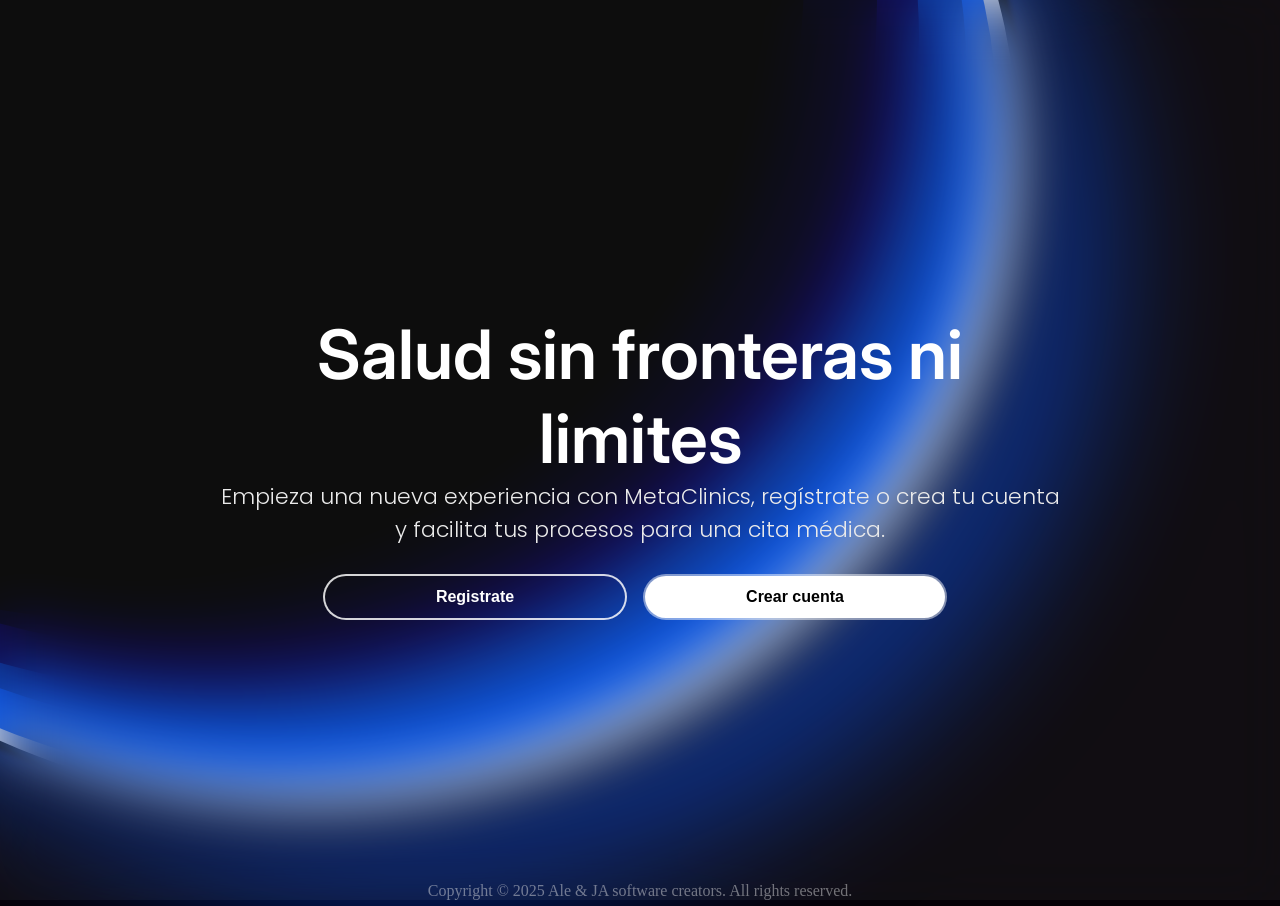
==== 📒HTML/index.html @ 637e4ccc "actualización al inicio de metaclinics" ====
<!DOCTYPE html>
<html lang="en">
<head>
<meta charset="UTF-8">
<meta name="viewport" content="width=device-width, initial-scale=1.0">
<link rel="stylesheet" href="/🖌️ CSS/styles.css">
<title>Bienvenido a Metaclinics</title>
</head>
<body>
<!-- audio de fondo -->
<audio id="bg-audio" autoplay loop>
<source src="../🎵 Audios/Background.mp3" type="audio/mpeg">
Tu navegador no soporta audio HTML5.
</audio>

<!-- circulos de diseños -->
<div class="cicles_container">
<div class="cicle1"></div>
<div class="cicle2"></div>
<div class="cicle3"></div>
<div class="cicle4"></div>
<div class="cicle5"></div>
<div class="cicle6"></div>
</div>
<!-- contenedor principal -->
<div class="container">
    <!-- header -->
<header>
<!-- Logo -->
<div class="logo_container">
<button type="submit" class="btn" id="logo_btn"><a href="">Metaclinics</a></button>
</div>
<!-- botones header -->
<span class="btn_container">
<button class="btn_header btn_R btnS" id="registrate">Registrate</button>
<button class="btn_headerAlt btn_I btnS" id="crearCuenta">Iniciar sesion</button>
</span>
</header>
<!-- contenedor de inicio -->
<div class="inicio" id="containerInit">
<!-- contenido principal -->
<span class="text_container">
<h1 class="title_init">Salud sin fronteras ni limites</h1>
<p class="text_init">Empieza una nueva experiencia con MetaClinics, regístrate o crea tu cuenta y facilita tus procesos para una cita médica.</p>
<!-- botones principales -->
<div class="btn_conta">
<!-- registrate -->
<button class="animated-button btn_R btnS" id="registrate">
<span>Registrate</span>
<span></span>
</button>
<!-- crear cuenta -->
<button class="animated-buttonCreate btn_I btnS" id="crearCuenta">
<span>Crear cuenta</span>
<span></span>
</button>
</div>
</div>
<!-- login -->
<div class="login" id="login">

</div>
<!-- registrer -->
<div class="registrer" id="registrer">

</div>
<!-- footer -->
<footer>
<p class="footer_text">Copyright © 2025 Ale & JA software creators. All rights reserved.</p>
</footer>   
</span>
</div>
<script src="/⚙️ JAVASCRIPT/Login_Registrer.js"></script>
</body>
</html>
---- 🖌️ CSS/styles.css ----
@import url('https://fonts.googleapis.com/css2?family=Alexandria:wght@100..900&display=swap');
@import url('https://fonts.googleapis.com/css2?family=Alexandria:wght@100..900&family=Inter:ital,opsz,wght@0,14..32,100..900;1,14..32,100..900&display=swap');
@import url('https://fonts.googleapis.com/css2?family=Alexandria:wght@100..900&family=Inter:ital,opsz,wght@0,14..32,100..900;1,14..32,100..900&family=Poppins:ital,wght@0,100;0,200;0,300;0,400;0,500;0,600;0,700;0,800;0,900;1,100;1,200;1,300;1,400;1,500;1,600;1,700;1,800;1,900&display=swap');
*{
margin: 0;
padding: 0;
box-sizing: border-box;
}
body{
position: relative;
width: 100%;
height: 100vh;
background: #050106;
overflow: hidden;
}
/* *circulos decorativos */
/* cicle1 */
.cicle1 {
position: absolute;
width: 1418px;
height: 1306px;
left: -400px;
top: -500px;
box-shadow: #000000 1px 1px 1px, #000000 2px 2px 2px, #000000 3px 3px 3px, #000000 4px 4px 4px, #000000 5px 5px 5px, #000000 6px 6px 6px, #000000 7px 7px 7px, #000000 8px 8px 8px, #000000 9px 9px 9px, #000000 10px 10px 10px;
background: #FFFFFF;
border-radius: 50%;
}
.cicle1::before{
content: 'w';
position: absolute;
width: 1418px;
height: 1306px;
left: 100px;
top: 100px;
z-index: -1;
background: #012581;
border-radius: 50%;
filter: blur(60px);
animation: latir 10s  linear infinite forwards;
}
/* cicle2 */
.cicle2{
position: absolute;
width: 1418px;
height: 1306px;
left: -420px;
top: -521px;
background: #0059ff;
border-radius: 50%;
}
/* cicle3 */
.cicle3{
position: absolute;
width: 1418px;
height: 1306px;
left: -451px;
top: -573px;
background: #0238ac;
border-radius: 50%;
}
/* cicle4 */
.cicle4{
position: absolute;
width: 1418px;
height: 1306px;
left: -499px;
top: -614px;
background: #060053;
border-radius: 50%;
}
/* cicle5 */
.cicle5{
position: absolute;
width: 1367px;
height: 1294px;
left: -490px;
top: -644px;
background: #020016;
border-radius: 50%;
}
/* cicle6 */
.cicle6{
position: absolute;
width: 1367px;
height: 1294px;
left: -563px;
top: -674px;
background: #000000;
border-radius: 50%;
}
/* container */
.container{
position: relative;
width: 100%;
height: 100vh;
background: rgba(91, 91, 91, 0.15);
backdrop-filter: blur(26.35px);
overflow: scroll;
SCROLLBAR-WIDTH: none;
}
/* *header */
header{
position: absolute;
width: 100%;
height: 82px;
padding: 10px;
color: #FFFFFF;
font-family: 'inter', sans-serif;
align-items: center;
display: flex;
overflow: hidden;
}
/* logo */
.logo_container{
width: 400px;
overflow: hidden;
}
.btn {
font-size: 17px;
background: transparent;
border: none;
padding: 1em 1.5em;
color: #ffffff;
text-transform: uppercase;
position: relative;
transition: 0.5s ease;
cursor: pointer;
}
.btn a {
  text-decoration: none;
  color: inherit; /* hereda el color definido en .btn */
}
.btn::before {
content: "";
position: absolute;
left: 0;
bottom: 0;
height: 2px;
width: 0;
background-color: #0026ff;
transition: 0.5s ease;
}
.btn:hover {
color: #1e1e2b;
transition-delay: 0.5s;
}
.btn:hover::before {
width: 100%;
}
.btn::after {
content: "";
position: absolute;
left: 0;
bottom: 0;
height: 0;
width: 100%;
background-color: #ffffff;
transition: 0.4s ease;
z-index: -1;
}
.btn:hover::after {
height: 100%;
transition-delay: 0.4s;
color: aliceblue;
border-radius: 4px;
}
/* botones del header */
.btn_container{
width: 500px;
height: 93px;
align-items: center;
display: flex;
margin-left: 1380px;
}
.btn_header{
box-sizing: border-box;
display: flex;
flex-direction: row;
justify-content: center;
align-items: center;
padding: 6px 27px;
gap: 25px;
width: 170px;
height: 38px;
background-color: transparent;
border: 2.5px solid #FFFFFF;
border-radius: 39px;
font-family:'poppins', sans-serif;
font-weight: 500;
color: #FFFFFF;
flex: none;
order: 0;
flex-grow: 0;
margin-right: 6px;
transition: .4s ease-in-out;
}
.btn_header:hover{
box-shadow: rgba(245, 245, 245, 0.767) 2px 1px 7px 1px;
}
.btn_headerAlt{
box-sizing: border-box;
display: flex;
flex-direction: row;
justify-content: center;
align-items: center;
padding: 6px 27px;
gap: 15px;
width: 170px;
height: 38px;
background-color: white;
border: 2.5px solid #FFFFFF;
border-radius: 39px;
font-family:'poppins', sans-serif;
font-weight: 500;
color: black;
flex: none;
order: 0;
flex-grow: 0;
transition: .4s ease-in-out;
}
.btn_headerAlt:hover{
box-shadow: rgba(245, 245, 245, 0.767) 2px 1px 7px 1px;
}
/* contenido principal */
.inicio{
transition:.60s ease-in-out;
}
.text_container{
position: absolute;
top: 50%;
left: 50%;
transform: translate(-50%, -50%);
display: flex;
flex-direction: column;
align-items: center;
text-align: center;
}
/* titulo */
.title_init{
font-family: 'Inter',sans-serif;
font-style: normal;
font-weight: 600;
font-size: 68.1221px;
line-height: 84px;
text-align: center;
color: #FFFFFF;
}
/* texto */
.text_init{
font-family: 'Poppins',sans-serif;
font-style: normal;
font-weight: 300;
font-size: 22px;
color: #EAEAEA;
}
/* botones principakes */
/* container */
.btn_conta{
display: flex;
align-items: center;
padding-left: 210px;
}
/* btn registrer */
.animated-button {
width: 300px;
position: relative;
display: inline-block;
padding: 12px 24px;
border: none;
font-size: 16px;
background-color: inherit;
border-radius: 100px;
font-weight: 600;
color: #ffffff;
box-shadow: 0 0 0 2px #ffffffd3;
cursor: pointer;
overflow: hidden;
transition: all 0.6s cubic-bezier(0.23, 1, 0.320, 1);
margin-right: 20px;
left: -100px;
top: 30px;
}
.animated-button span:last-child {
position: absolute;
top: 50%;
left: 50%;
transform: translate(-50%, -50%);
width: 20px;
height: 20px;
background-color: #ffffff;
border-radius: 50%;
opacity: 0;
transition: all 0.8s cubic-bezier(0.23, 1, 0.320, 1);
}
.animated-button span:first-child {
position: relative;
z-index: 1;
}
.animated-button:hover {
box-shadow: 0 0 0 5px #dbdbdb31;
color: #000000;
}
.animated-button:active {
scale: 0.95;
}
.animated-button:hover span:last-child {
width: 300px;
height: 150px;
opacity: 1;
}
/* buton inicio sesion */
.animated-buttonCreate{
width: 300px;
position: relative;
display: inline-block;
padding: 12px 24px;
border: none;
font-size: 16px;
background-color: inherit;
border-radius: 100px;
font-weight: 600;
color: #000000;
box-shadow: 0 0 0 2px #ffffff7c;
cursor: pointer;
overflow: hidden;
transition: all 0.6s cubic-bezier(0.23, 1, 0.320, 1);
margin-right: 20px;
left: -100px;
top: 30px;
background-color: #FFFFFF;
}
.animated-buttonCreate span:last-child {
position: absolute;
top: 50%;
left: 50%;
transform: translate(-50%, -50%);
width: 20px;
height: 20px;
background-color: #000000;
border-radius: 50%;
opacity: 0;
transition: all 0.8s cubic-bezier(0.23, 1, 0.320, 1);
}
.animated-buttonCreate span:first-child {
position: relative;
z-index: 1;
}
.animated-buttonCreate:hover {
box-shadow: 0 0 0 5px #a3a2a293;
color: #ffffff;
}
.animated-buttonCreate:active {
scale: 0.95;
}
.animated-buttonCreate:hover span:last-child {
width: 300px;
height: 150px;
opacity: 1;
}
/* login */
.login,
.registrer {
  position: absolute;
  top: 50%;
  left: 50%;
  transform: translate(-50%, -50%);
  width: 851px;
  max-width: 90%;
  min-height: 480px;
  box-shadow: 0px 0px 12px rgba(0, 0, 0, 0.35);
  backdrop-filter: blur(88.35px);
  border-radius: 14px;
  overflow: auto;
  scrollbar-width: none;
  background: rgba(8, 10, 28, 0);
}

/* footer */
footer{
position: absolute;
bottom: 0;
left: 50%;
transform: translateX(-50%);
color: #eaeaea75;
text-align: center;
max-width: 90%;
}
.footer_text{
transition:.3s ease-in-out;
}
.footer_text:hover{
color: whitesmoke;
}
/* clase animada */
.animado{
position: absolute;
top: 50%;
left: 50%;
transition: .4s ease-in-out;
animation: mover .9s ease-in-out forwards;
}
/* animaciones */
@keyframes latir {
0%{
transform: scale(1);
}
50%{
transform: scale(1.2);
}
100%{
transform: scale(1);   
}
}

@keyframes mover {
0%{
transform: translateY(0);
}
50%{
transform: translateY(-400px);
opacity: 0;
}
100%{
transform: translateY(-700px);
opacity: 0;
}
}

/* clase para mostrar/ocultar secciones */
.text_container,
.login,
.registrer {
  transition: opacity .4s ease, transform .4s ease;
  will-change: opacity, transform;
}
.hidden {
  opacity: 0;
  transform: translateY(15px);
  pointer-events: none;
  visibility: hidden;
}
.visible-section {
  opacity: 1;
  transform: translateY(0);
  pointer-events: auto;
  visibility: visible;
}
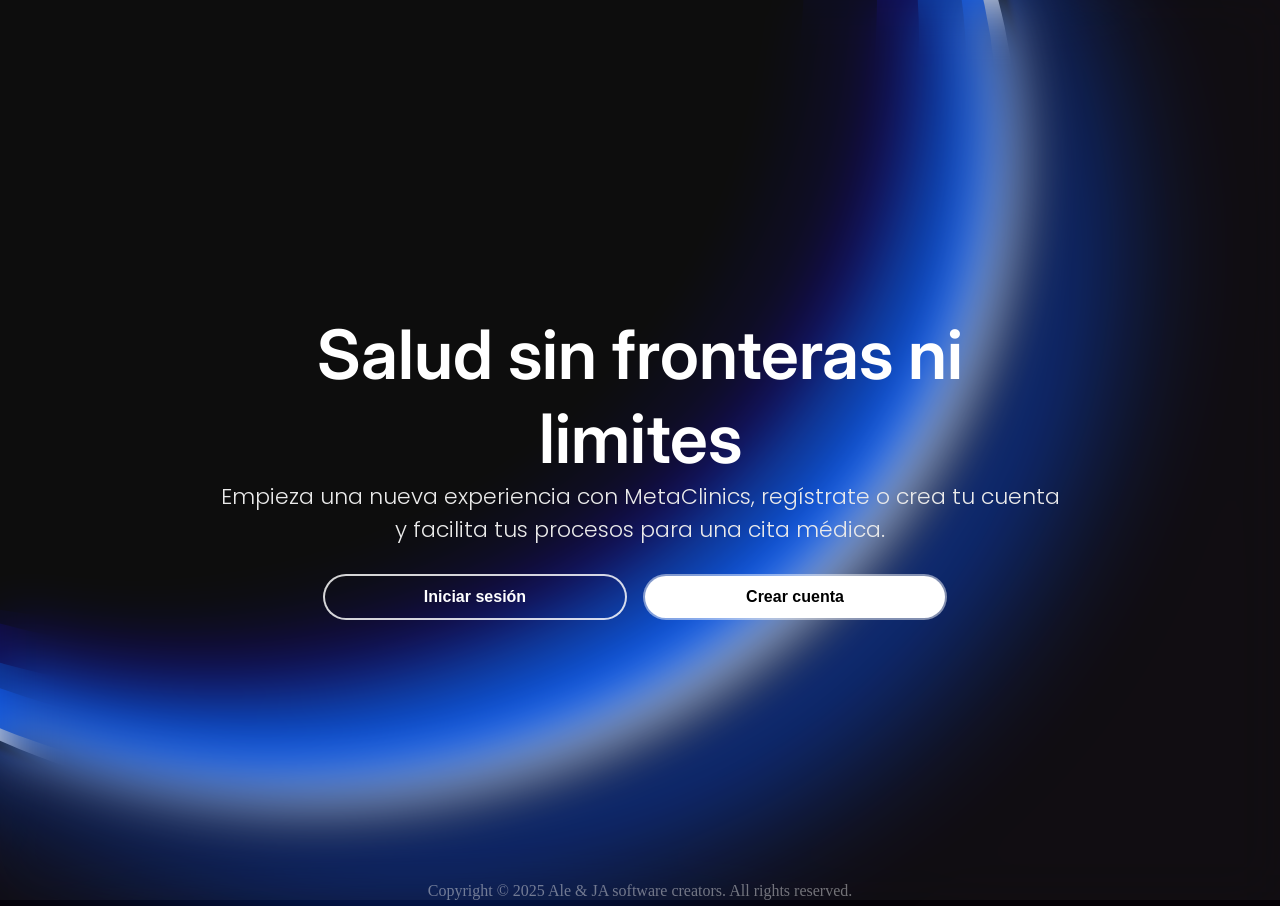
==== commit 977492d9: "finalización de la pantalla de inicio" ====
--- a/📒HTML/index.html
+++ b/📒HTML/index.html
@@ -32,8 +32,8 @@
 </div>
 <!-- botones header -->
 <span class="btn_container">
-<button class="btn_header btn_R btnS" id="registrate">Registrate</button>
-<button class="btn_headerAlt btn_I btnS" id="crearCuenta">Iniciar sesion</button>
+<button class="btn_header btn_R btnS" id="registrate">Crear cuenta</button>
+<button class="btn_headerAlt btn_I btnS" id="crearCuenta">Iniciar sesión</button>
 </span>
 </header>
 <!-- contenedor de inicio -->
@@ -46,7 +46,7 @@
 <div class="btn_conta">
 <!-- registrate -->
 <button class="animated-button btn_R btnS" id="registrate">
-<span>Registrate</span>
+<span>Iniciar sesión</span>
 <span></span>
 </button>
 <!-- crear cuenta -->
@@ -58,11 +58,49 @@
 </div>
 <!-- login -->
 <div class="login" id="login">
-
+<button class="goback"> < </button>
+<img src="/📷 IMG/brazo-arriba.png" alt="">
+<h1>Bienvenido de nuevo</h1>
+<p>Ingresa tus datos para iniciar sesión en MetaClinics</p>
+<div class="input-container">
+<label for="CorreoElectronicoLogin" class="input-label">Correo electrónico</label>
+<input type="email" class="input" placeholder="Correo electrónico" name="email" id="CorreoElectronicoLogin">
+<label for="ContraseñaLogin" class="input-label">Contraseña</label>
+<input type="password" class="input" placeholder="Contraseña" name="password" id="ContraseñaLogin">
+<span id="loginMessage" class="field-message"></span>
+<div class="btn-container">
+<button type="button" class="btni cancel">Cancelar</button>
+<button type="button" class="btni confirm" id="loginConfirmBtn">Iniciar sesión</button>
+</div>
+</div>
 </div>
 <!-- registrer -->
 <div class="registrer" id="registrer">
-
+<button class="goback" id="volver"> < </button>
+<img src="/📷 IMG/brazo-arriba.png" alt="">
+<h1>Hola,¿Eres nuevo?</h1>
+<p>Ingresa los datos solicitados para crera tu cuenta de MetaClinics </p>
+<!-- campos de formulario -->
+<div class="input-container">
+<label for="Nombrecompleto" class="input-label">Nombre completo</label>
+<input type="text" class="input" placeholder="Nombre completo" name="nombre" id="Nombrecompleto">
+<label for="CorreoElectronico" class="input-label">Correo electrónico</label>
+<input type="email" class="input" placeholder="Correo electrónico" name="email" id="CorreoElectronico">
+<label for="Contraseña" class="input-label">Contraseña</label>
+<input type="password" class="input" placeholder="Contraseña" name="password" id="Contraseña">
+<span id="passwordHelp" class="password-help">Mínimo de 8 caracteres, mayúsculas y simbolos (!,$,@).</span>
+<label for="ConfirmarContraseña" class="input-label">Confirmar contraseña</label>
+<input type="password" class="input" id="ConfirmarContraseña" placeholder="Confirmar contraseña" name="confirm_password">
+<span id="registerMessage" class="field-message"></span>
+<div class="password-toggle">
+<input type="checkbox" id="togglePassword">
+<label for="togglePassword">Mostrar contraseña</label>
+</div>
+</div>
+<div class="btn-container">
+<button type="button" class="btni cancel">Cancelar</button>
+<button type="button" class="btni confirm" id="createAccountBtn">Crear Cuenta</button>
+</div>
 </div>
 <!-- footer -->
 <footer>
--- a/🖌️ CSS/styles.css
+++ b/🖌️ CSS/styles.css
@@ -87,6 +87,20 @@
 top: -674px;
 background: #000000;
 border-radius: 50%;
+}
+.cicles_container {
+  position: absolute;
+  width: 100%;
+  height: 100vh;
+  top: 0;
+  left: 0;
+  transform-origin: center center;
+  transition: transform 0.85s cubic-bezier(0.22, 1, 0.36, 1), filter 0.9s ease;
+  z-index: -2;
+}
+.cicles_container.circles-moved {
+  transform: translateY(40%) rotate(180deg);
+  filter: drop-shadow(0 16px 24px rgba(0, 0, 0, 0.35));
 }
 /* container */
 .container{
@@ -207,12 +221,12 @@
 gap: 15px;
 width: 170px;
 height: 38px;
-background-color: white;
+background-color: transparent;
 border: 2.5px solid #FFFFFF;
 border-radius: 39px;
 font-family:'poppins', sans-serif;
 font-weight: 500;
-color: black;
+color: rgb(255, 255, 255);
 flex: none;
 order: 0;
 flex-grow: 0;
@@ -221,6 +235,19 @@
 .btn_headerAlt:hover{
 box-shadow: rgba(245, 245, 245, 0.767) 2px 1px 7px 1px;
 }
+/* estado activo para botones del header */
+.btn_header.active,
+.btn_headerAlt.active {
+  background-color: #ffffff;
+  color: #000000;
+  border-color: #ffffff;
+  box-shadow: 0 0 12px rgba(255, 255, 255, 0.7);
+}
+.btn_header.active:hover,
+.btn_headerAlt.active:hover {
+  box-shadow: 0 0 18px rgba(255, 255, 255, 0.95);
+}
+
 /* contenido principal */
 .inicio{
 transition:.60s ease-in-out;
@@ -360,21 +387,168 @@
 /* login */
 .login,
 .registrer {
-  position: absolute;
-  top: 50%;
-  left: 50%;
-  transform: translate(-50%, -50%);
-  width: 851px;
-  max-width: 90%;
-  min-height: 480px;
-  box-shadow: 0px 0px 12px rgba(0, 0, 0, 0.35);
-  backdrop-filter: blur(88.35px);
-  border-radius: 14px;
-  overflow: auto;
-  scrollbar-width: none;
-  background: rgba(8, 10, 28, 0);
-}
-
+position: absolute;
+top: 50%;
+left: 50%;
+text-align: center;
+transform: translate(-50%, -50%);
+width: 851px;
+max-width: 90%;
+min-height: 480px;
+box-shadow: 0px 0px 12px rgba(0, 0, 0, 0.35);
+backdrop-filter: blur(88.35px);
+border-radius: 14px;
+padding: 20px;
+overflow: auto;
+scrollbar-width: none;
+background: rgba(0, 0, 0, 0.123);
+color: whitesmoke;
+}
+.login h1{
+font-family: "Alexandria", sans-serif;
+font-weight: 600;
+}
+.login p{
+font-family: "Poppins", sans-serif; 
+font-weight: 300;
+}
+.input-container{
+width: 100%;
+display: flex;
+flex-direction: column;
+align-items: center;
+}
+.input-label{
+font-family: "Alexandria", sans-serif;
+font-weight: 500;
+padding-bottom: 10px;
+padding-top: 10px;
+padding-left: 70px;
+align-self: flex-start;
+}
+.input {
+width: 700px;
+border: none;
+padding: 1rem;
+border-radius: 1.5rem;
+background: #00000021;
+transition: 0.3s;
+}
+.input::placeholder {
+color: #ffffff8c; 
+font-family:"Poppins", sans-serif;
+}
+.input:hover {
+background: #0000003b; 
+color: white;
+}
+.input:hover::placeholder {
+color: white;
+opacity: 1;
+}
+.input:focus {
+outline-color: #ffffff;
+background: #000000;
+box-shadow: inset 20px 20px 60px #000000,
+inset -20px -20px 60px #ffffff;
+transition: .2s ease-in-out;
+color: #FFFFFF;
+}
+.input:focus::placeholder {
+color: #ffffff;
+opacity: 1;
+}
+.password-help {
+font-family: "Poppins", sans-serif;
+color: #ffffff;
+font-size: 14px;
+margin-top: 5px;
+align-self: flex-start;
+padding-left: 70px;
+opacity: 0;
+visibility: hidden;
+transition: opacity 0.3s ease, visibility 0.3s ease;
+}
+.password-toggle {
+  display: flex;
+ position: absolute;
+ left: 90px;
+ top: 520px;
+  gap: 10px;
+  margin-top: 8px;
+  color: #ffffff;
+  font-family: "Poppins", sans-serif;
+  font-size: 14px;
+}
+.password-toggle input {
+  width: auto;
+  accent-color: #ffffff;
+}
+.field-message {
+  font-family: "Poppins", sans-serif;
+  color: #ffbaba;
+  font-size: 14px;
+  margin-top: 10px;
+  padding-left: 70px;
+  min-height: 20px;
+  transition: color 0.3s ease, opacity 0.3s ease;
+}
+.field-message.success {
+  color: #a4f7a1;
+}
+.btni{
+margin-top: 40px;
+height: 50px;
+border-radius: 1.5rem;
+}
+.cancel{
+background: transparent;
+border: 2px solid #ffffff;
+color: #ffffff;
+width: 210px;
+margin-right: 10px;
+transition: .5s ease-in-out;
+font-family: 'Poppins', sans-serif;
+font-size: large;
+}
+.cancel:hover{
+background: #ffffff;
+color: #000000;
+}
+.confirm{
+background: #ffffff;
+border: none;
+color: #000000;
+width: 460px;
+transition: .5s ease-in-out;
+font-family: 'Poppins', sans-serif;
+font-size: large;
+}
+.confirm:hover{
+background: transparent;
+color: #ffffff;
+border: #ffffff solid 2px;
+box-shadow: rgb(255, 255, 255) 0px 0px 12px;
+}
+.goback {
+position: absolute;
+top: 20px;
+left: 20px;
+background: transparent;
+border: 2px solid #ffffff;
+color: #ffffff;
+width: 50px;
+height: 50px;
+border-radius: 50%;
+font-size: 24px;
+cursor: pointer;
+transition: .3s ease-in-out;
+font-family: 'Poppins', sans-serif;
+}
+.goback:hover {
+background: #ffffff;
+color: #000000;
+}
 /* footer */
 footer{
 position: absolute;
@@ -399,6 +573,25 @@
 transition: .4s ease-in-out;
 animation: mover .9s ease-in-out forwards;
 }
+/* clase para mostrar/ocultar secciones */
+.text_container,
+.login,
+.registrer {
+transition: opacity .4s ease, transform .4s ease;
+will-change: opacity, transform;
+}
+.hidden {
+opacity: 0;
+transform: translateY(15px);
+pointer-events: none;
+visibility: hidden;
+}
+.visible-section {
+opacity: 1;
+transform: translateY(0);
+pointer-events: auto;
+visibility: visible;
+}
 /* animaciones */
 @keyframes latir {
 0%{
@@ -411,7 +604,6 @@
 transform: scale(1);   
 }
 }
-
 @keyframes mover {
 0%{
 transform: translateY(0);
@@ -425,23 +617,3 @@
 opacity: 0;
 }
 }
-
-/* clase para mostrar/ocultar secciones */
-.text_container,
-.login,
-.registrer {
-  transition: opacity .4s ease, transform .4s ease;
-  will-change: opacity, transform;
-}
-.hidden {
-  opacity: 0;
-  transform: translateY(15px);
-  pointer-events: none;
-  visibility: hidden;
-}
-.visible-section {
-  opacity: 1;
-  transform: translateY(0);
-  pointer-events: auto;
-  visibility: visible;
-}
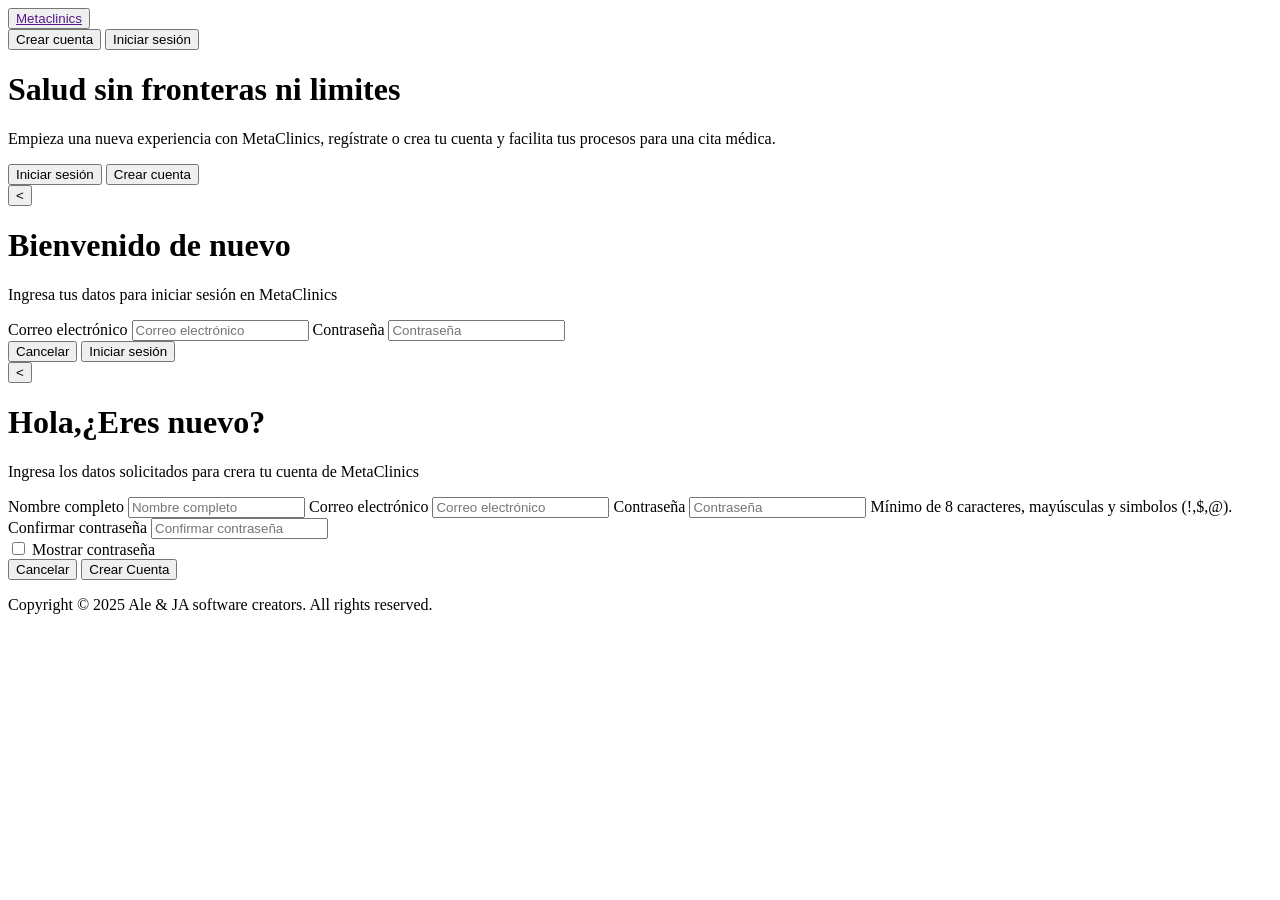
==== commit 0c2a3d9f: "Actualizar rutas de recursos de la página" ====
--- a/📒HTML/index.html
+++ b/📒HTML/index.html
@@ -3,13 +3,13 @@
 <head>
 <meta charset="UTF-8">
 <meta name="viewport" content="width=device-width, initial-scale=1.0">
-<link rel="stylesheet" href="/🖌️ CSS/styles.css">
+<link rel="stylesheet" href="styles.css">
 <title>Bienvenido a Metaclinics</title>
 </head>
 <body>
 <!-- audio de fondo -->
 <audio id="bg-audio" autoplay loop>
-<source src="../🎵 Audios/Background.mp3" type="audio/mpeg">
+<source src="Background.mp3" type="audio/mpeg">
 Tu navegador no soporta audio HTML5.
 </audio>
 
@@ -59,7 +59,7 @@
 <!-- login -->
 <div class="login" id="login">
 <button class="goback"> < </button>
-<img src="/📷 IMG/brazo-arriba.png" alt="">
+<img src="brazo-arriba.png" alt="">
 <h1>Bienvenido de nuevo</h1>
 <p>Ingresa tus datos para iniciar sesión en MetaClinics</p>
 <div class="input-container">
@@ -77,7 +77,7 @@
 <!-- registrer -->
 <div class="registrer" id="registrer">
 <button class="goback" id="volver"> < </button>
-<img src="/📷 IMG/brazo-arriba.png" alt="">
+<img src="brazo-arriba.png" alt="">
 <h1>Hola,¿Eres nuevo?</h1>
 <p>Ingresa los datos solicitados para crera tu cuenta de MetaClinics </p>
 <!-- campos de formulario -->
@@ -108,6 +108,6 @@
 </footer>   
 </span>
 </div>
-<script src="/⚙️ JAVASCRIPT/Login_Registrer.js"></script>
+<script src="Login_Registrer.js"></script>
 </body>
 </html>
